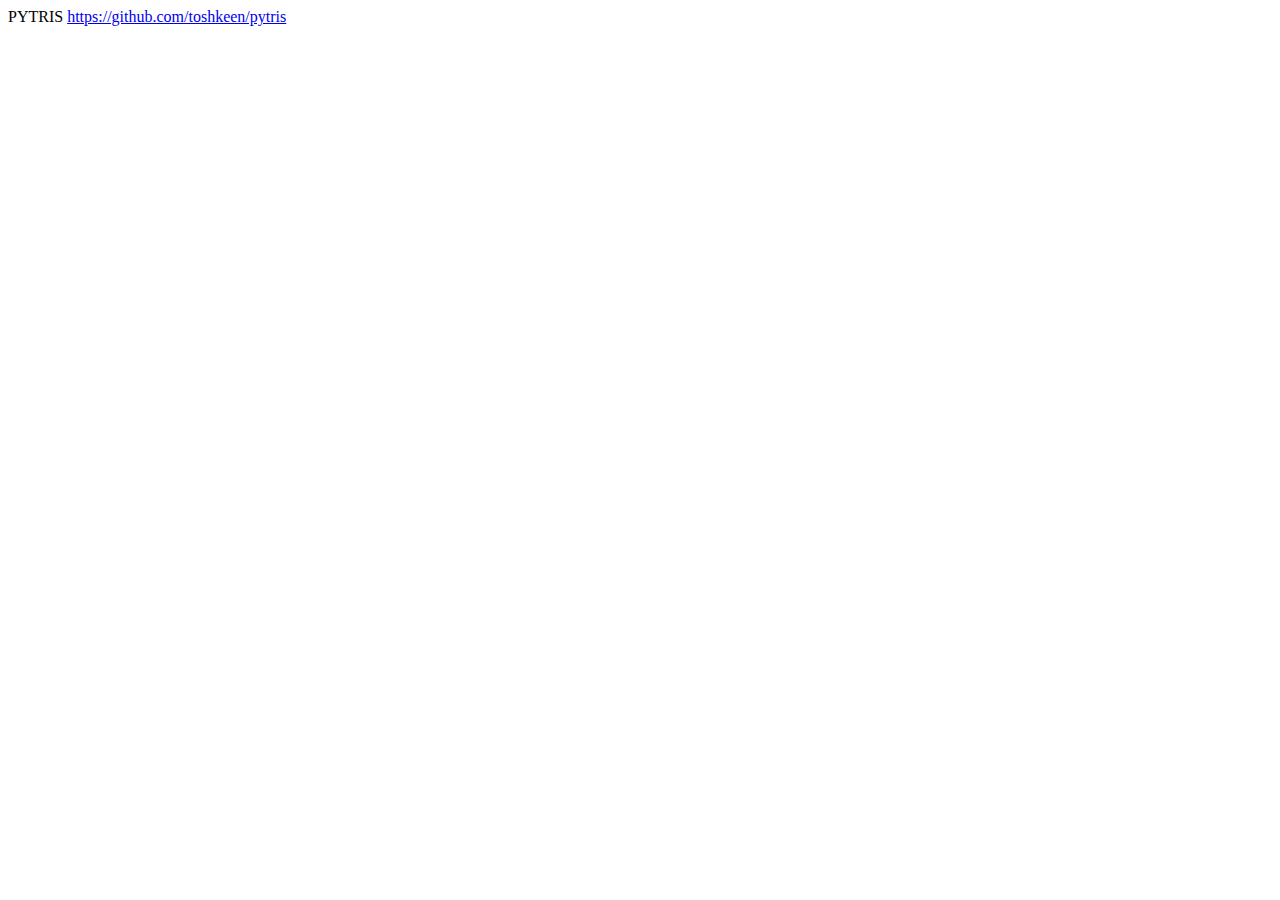
==== index.html @ 41596df6 "Create structure" ====
<!DOCTYPE html>
<html lang="en">
<head>
    <meta charset="UTF-8">
    <meta name="viewport" content="width=device-width, initial-scale=1.0">
    <meta http-equiv="X-UA-Compatible" content="ie=edge">
    <link rel="stylesheet" href="css/main.css">
    <title>PYTRIS</title>
</head>
<body>
    PYTRIS
    <a href="https://github.com/toshkeen/pytris">https://github.com/toshkeen/pytris</a>
</body>
</html>
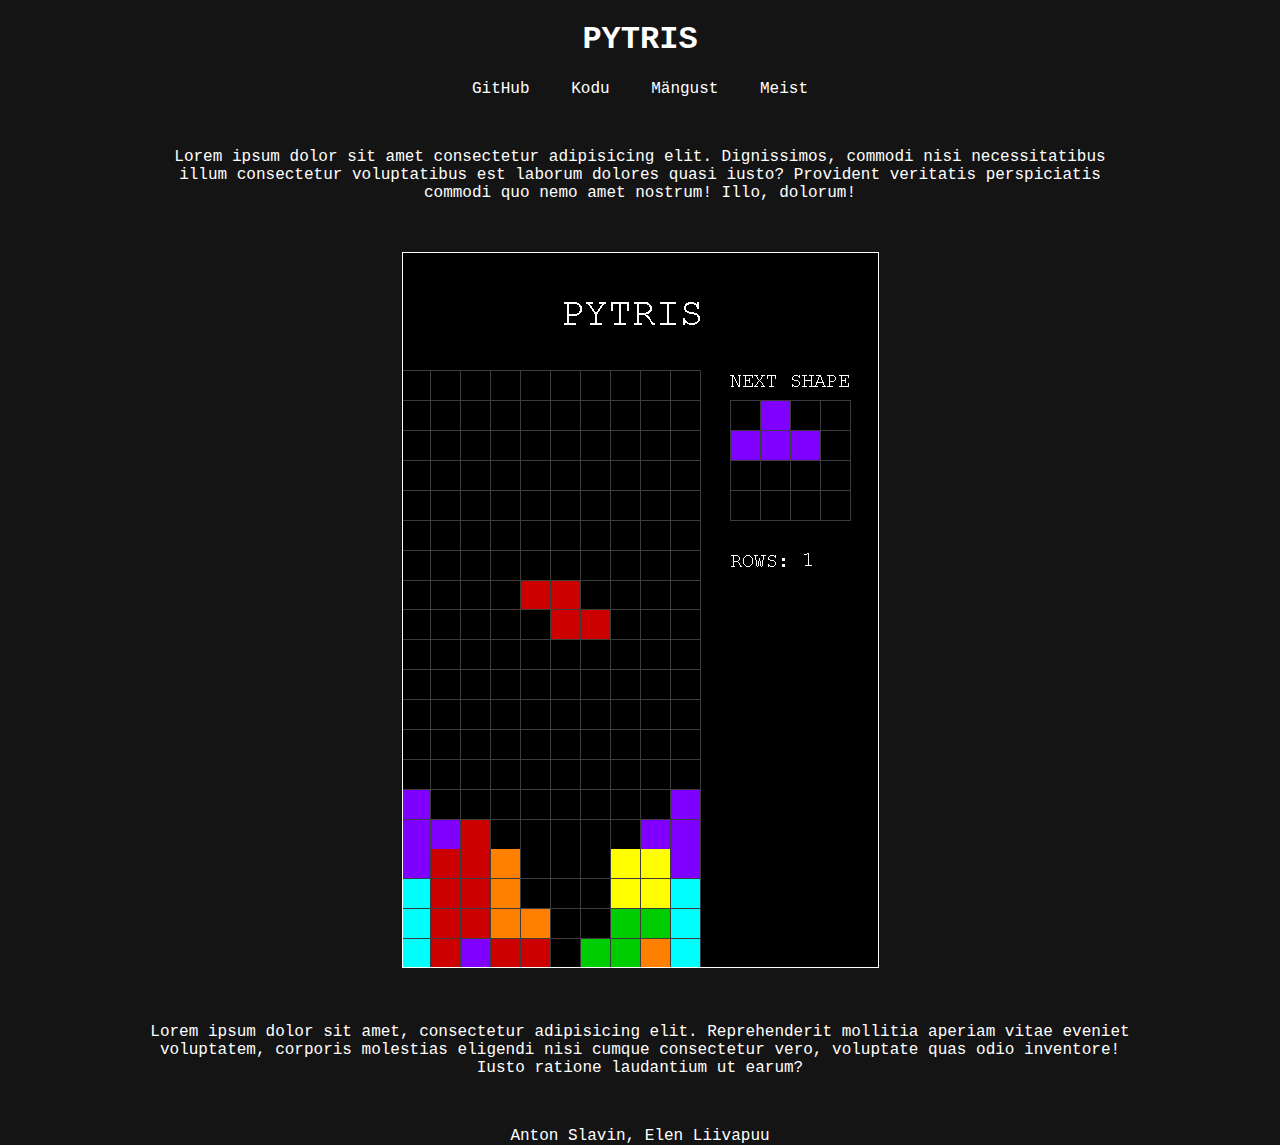
==== commit 214cb1ef: "Add content blocks and basic CSS, create initial layout" ====
--- a/index.html
+++ b/index.html
@@ -8,7 +8,26 @@
     <title>PYTRIS</title>
 </head>
 <body>
-    PYTRIS
-    <a href="https://github.com/toshkeen/pytris">https://github.com/toshkeen/pytris</a>
+    <div class="wrapper">
+
+        <header>
+            <h1>PYTRIS</h1>
+            <nav>
+                <a href="https://github.com/toshkeen/pytris">GitHub</a>
+                <a href="index.html">Kodu</a>
+                <a href="mangust/index.html">Mängust</a>
+                <a href="meist/index.html">Meist</a>
+            </nav>
+        </header>
+        <main>
+            <p>Lorem ipsum dolor sit amet consectetur adipisicing elit. Dignissimos, commodi nisi necessitatibus illum consectetur voluptatibus est laborum dolores quasi iusto? Provident veritatis perspiciatis commodi quo nemo amet nostrum! Illo, dolorum!</p>
+            <img id='cover-img' src="img/temp_cover.png" alt="">
+            <p>Lorem ipsum dolor sit amet, consectetur adipisicing elit. Reprehenderit mollitia aperiam vitae eveniet voluptatem, corporis molestias eligendi nisi cumque consectetur vero, voluptate quas odio inventore! Iusto ratione laudantium ut earum?</p>
+        </main>
+        <footer>
+            <p>Anton Slavin, Elen Liivapuu</p>
+        </footer>
+
+    </div>
 </body>
 </html>--- a/css/main.css
+++ b/css/main.css
@@ -0,0 +1,60 @@
+html {
+    font-size: 100%;
+    height: 100%;
+    width: 100%;
+}
+  
+body {
+    background: #141414;
+    text-rendering: optimizeLegibility;
+    color: #fff;
+    -webkit-font-smoothing: antialiased;
+    font-family: 'Courier New', monospace;
+}
+
+a {
+    color: #fff;
+    text-decoration: none;
+    cursor: pointer;
+}
+
+a:hover {
+    text-decoration: underline;
+}
+
+.clearfix:before, .clearfix:after {
+    content: " ";
+    display: table;
+}
+  
+.clearfix:after {
+    clear: both;
+}
+
+.wrapper {
+    max-width: 980px;
+    margin: 0 auto;
+    text-align: center;
+}
+
+header {
+    margin-bottom: 30px;
+}
+
+header nav a {
+    padding-left: 16px;
+    padding-right: 16px;
+}
+
+main p {
+    margin-top: 50px;
+    margin-bottom: 50px;
+}
+
+footer {
+    margin-top: 30px;
+}
+
+#cover-img {
+    border: 1px solid #fff;
+}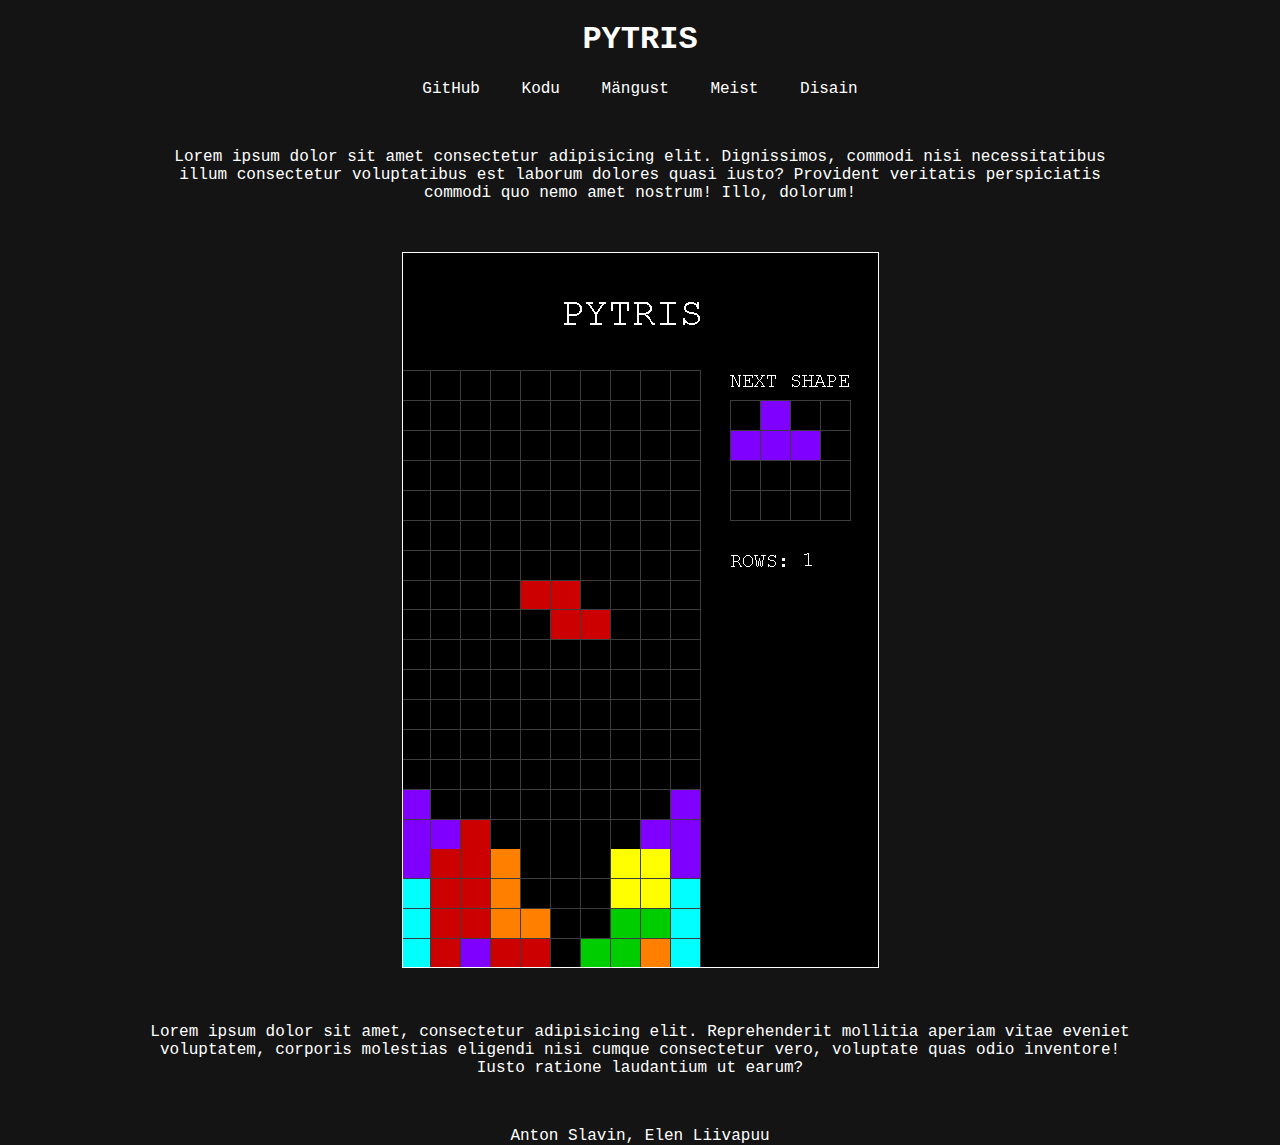
==== commit 2c83b338: "Add dark and light theme switch functionality" ====
--- a/index.html
+++ b/index.html
@@ -7,7 +7,7 @@
     <link rel="stylesheet" href="css/main.css">
     <title>PYTRIS</title>
 </head>
-<body>
+<body id='body' class='dark-theme'>
     <div class="wrapper">
 
         <header>
@@ -17,6 +17,7 @@
                 <a href="index.html">Kodu</a>
                 <a href="mangust/index.html">Mängust</a>
                 <a href="meist/index.html">Meist</a>
+                <a id='theme-toggle' href='#'>Disain</a>
             </nav>
         </header>
         <main>
@@ -29,5 +30,6 @@
         </footer>
 
     </div>
+    <script src="js/script.js"></script>
 </body>
 </html>--- a/css/main.css
+++ b/css/main.css
@@ -1,3 +1,13 @@
+.dark-theme {
+    background: #141414;
+    color: #fff;
+}
+
+.light-theme {
+    background: #fff;
+    color: #141414;
+}
+
 html {
     font-size: 100%;
     height: 100%;
@@ -5,15 +15,15 @@
 }
   
 body {
-    background: #141414;
     text-rendering: optimizeLegibility;
-    color: #fff;
     -webkit-font-smoothing: antialiased;
     font-family: 'Courier New', monospace;
+    transition: 0.5s;
+    -webkit-transition: 0.5s;
 }
 
 a {
-    color: #fff;
+    color: inherit;
     text-decoration: none;
     cursor: pointer;
 }
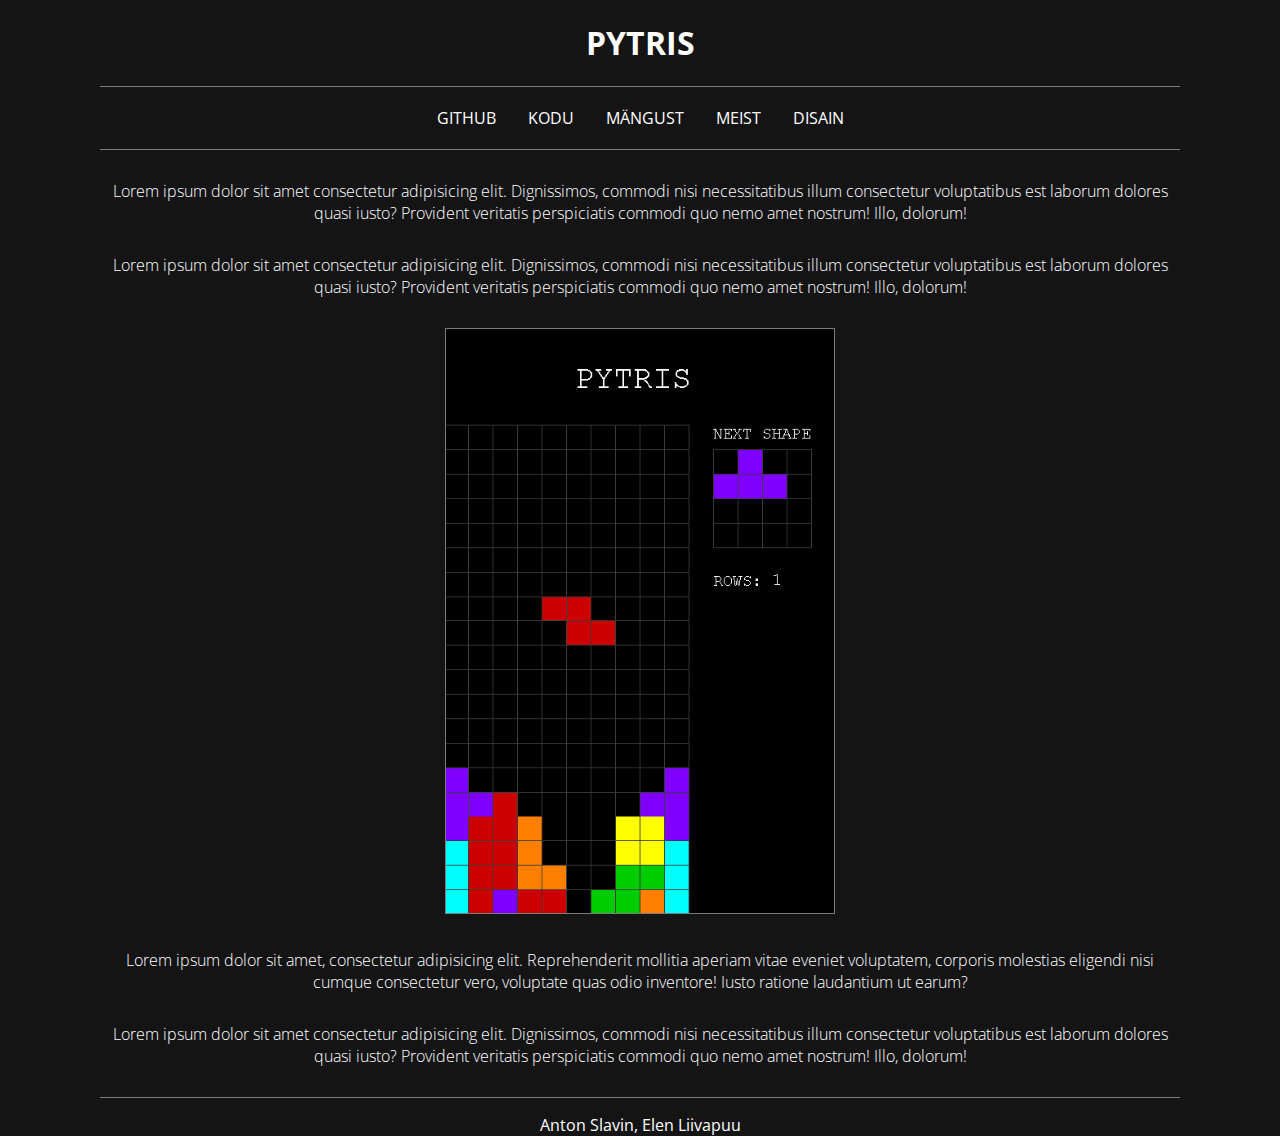
==== commit e7c1759c: "Add flexbox, new font; fix mobile view" ====
--- a/index.html
+++ b/index.html
@@ -4,6 +4,7 @@
     <meta charset="UTF-8">
     <meta name="viewport" content="width=device-width, initial-scale=1.0">
     <meta http-equiv="X-UA-Compatible" content="ie=edge">
+    <link href="https://fonts.googleapis.com/css?family=Open+Sans:300,400" rel="stylesheet">
     <link rel="stylesheet" href="css/main.css">
     <title>PYTRIS</title>
 </head>
@@ -22,8 +23,10 @@
         </header>
         <main>
             <p>Lorem ipsum dolor sit amet consectetur adipisicing elit. Dignissimos, commodi nisi necessitatibus illum consectetur voluptatibus est laborum dolores quasi iusto? Provident veritatis perspiciatis commodi quo nemo amet nostrum! Illo, dolorum!</p>
+            <p>Lorem ipsum dolor sit amet consectetur adipisicing elit. Dignissimos, commodi nisi necessitatibus illum consectetur voluptatibus est laborum dolores quasi iusto? Provident veritatis perspiciatis commodi quo nemo amet nostrum! Illo, dolorum!</p>
             <img id='cover-img' src="img/temp_cover.png" alt="">
             <p>Lorem ipsum dolor sit amet, consectetur adipisicing elit. Reprehenderit mollitia aperiam vitae eveniet voluptatem, corporis molestias eligendi nisi cumque consectetur vero, voluptate quas odio inventore! Iusto ratione laudantium ut earum?</p>
+            <p>Lorem ipsum dolor sit amet consectetur adipisicing elit. Dignissimos, commodi nisi necessitatibus illum consectetur voluptatibus est laborum dolores quasi iusto? Provident veritatis perspiciatis commodi quo nemo amet nostrum! Illo, dolorum!</p>
         </main>
         <footer>
             <p>Anton Slavin, Elen Liivapuu</p>
--- a/css/main.css
+++ b/css/main.css
@@ -17,7 +17,8 @@
 body {
     text-rendering: optimizeLegibility;
     -webkit-font-smoothing: antialiased;
-    font-family: 'Courier New', monospace;
+    font-family: 'Open Sans', sans-serif;
+    font-weight: 400;
     transition: 0.5s;
     -webkit-transition: 0.5s;
 }
@@ -42,7 +43,7 @@
 }
 
 .wrapper {
-    max-width: 980px;
+    max-width: 1080px;
     margin: 0 auto;
     text-align: center;
 }
@@ -51,20 +52,50 @@
     margin-bottom: 30px;
 }
 
+header nav {
+    border-top: 1px solid rgba(180, 180, 180, 0.65);
+    border-bottom: 1px solid rgba(180, 180, 180, 0.65);
+    padding-top: 20px;
+    padding-bottom: 20px;
+    display: flex;
+    justify-content: center;
+    flex-direction: row;
+}
+
 header nav a {
     padding-left: 16px;
     padding-right: 16px;
+    text-transform: uppercase;
+}
+
+#cover-img {
+    border: 1px solid rgba(180, 180, 180, 0.65);
+    width: 36%;
 }
 
 main p {
-    margin-top: 50px;
-    margin-bottom: 50px;
+    margin-top: 30px;
+    margin-bottom: 30px;
+    font-weight: 300;
 }
 
 footer {
     margin-top: 30px;
+    border-top: 1px solid rgba(180, 180, 180, 0.65);
 }
 
-#cover-img {
-    border: 1px solid #fff;
+@media screen and (max-width: 640px) {
+    #cover-img {
+        width: 80%;
+    }
+    header nav a {
+        padding: 3px 0 3px 0;
+    }
+    header nav {
+        flex-direction: column;
+    }
+    main p {
+        margin-top: 10px;
+        margin-bottom: 10px;
+    }
 }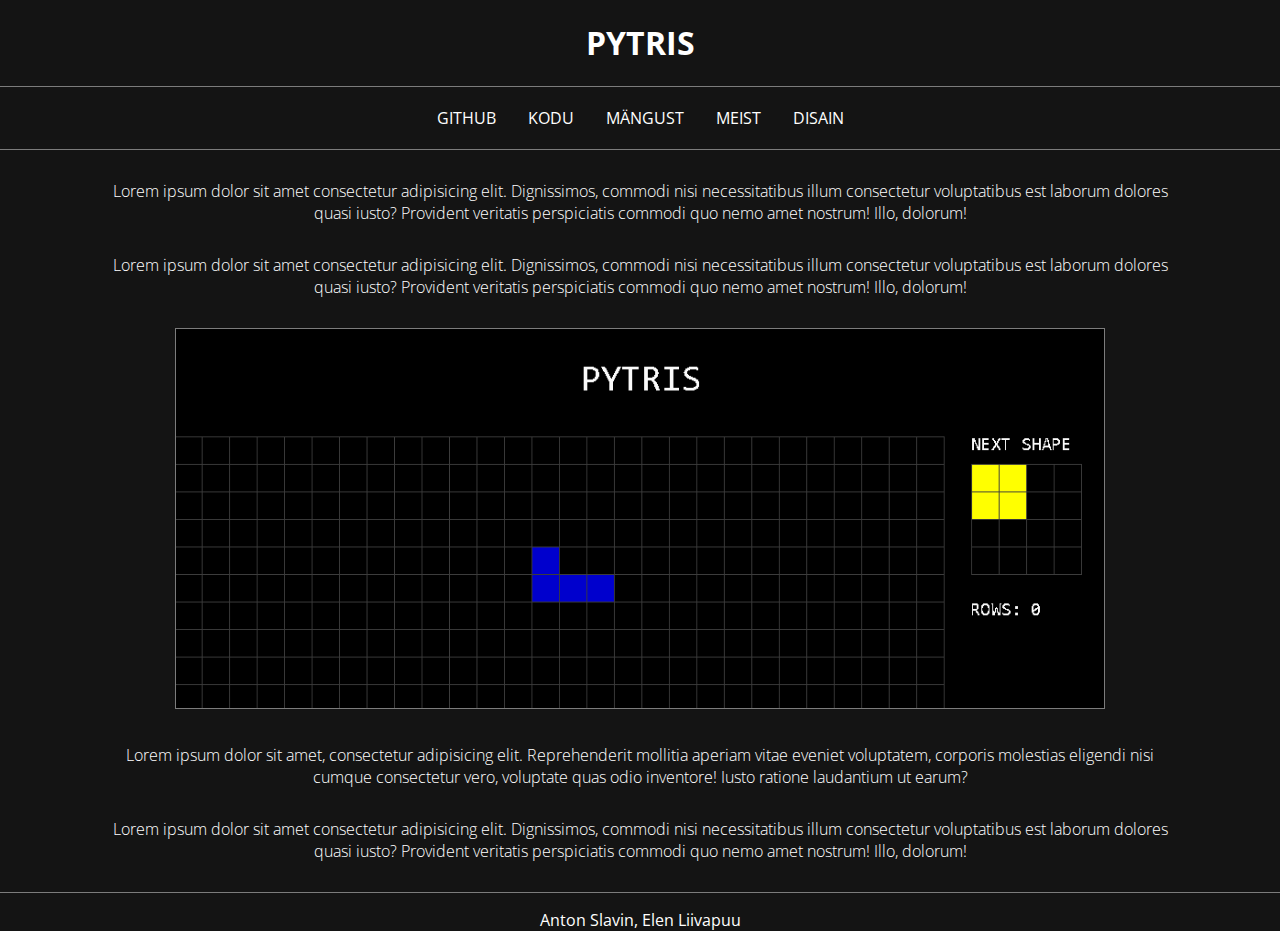
==== commit 7a86bddf: "Add theme to other pages, fix margin issue" ====
--- a/index.html
+++ b/index.html
@@ -8,19 +8,18 @@
     <link rel="stylesheet" href="css/main.css">
     <title>PYTRIS</title>
 </head>
-<body id='body' class='dark-theme'>
+<body id="body" class="dark-theme">
+    <header>
+        <h1>PYTRIS</h1>
+        <nav>
+            <a href="https://github.com/toshkeen/pytris">GitHub</a>
+            <a href="index.html">Kodu</a>
+            <a href="mangust/index.html">Mängust</a>
+            <a href="meist/index.html">Meist</a>
+            <a id='theme-toggle' href='#'>Disain</a>
+        </nav>
+    </header>
     <div class="wrapper">
-
-        <header>
-            <h1>PYTRIS</h1>
-            <nav>
-                <a href="https://github.com/toshkeen/pytris">GitHub</a>
-                <a href="index.html">Kodu</a>
-                <a href="mangust/index.html">Mängust</a>
-                <a href="meist/index.html">Meist</a>
-                <a id='theme-toggle' href='#'>Disain</a>
-            </nav>
-        </header>
         <main>
             <p>Lorem ipsum dolor sit amet consectetur adipisicing elit. Dignissimos, commodi nisi necessitatibus illum consectetur voluptatibus est laborum dolores quasi iusto? Provident veritatis perspiciatis commodi quo nemo amet nostrum! Illo, dolorum!</p>
             <p>Lorem ipsum dolor sit amet consectetur adipisicing elit. Dignissimos, commodi nisi necessitatibus illum consectetur voluptatibus est laborum dolores quasi iusto? Provident veritatis perspiciatis commodi quo nemo amet nostrum! Illo, dolorum!</p>
@@ -28,11 +27,10 @@
             <p>Lorem ipsum dolor sit amet, consectetur adipisicing elit. Reprehenderit mollitia aperiam vitae eveniet voluptatem, corporis molestias eligendi nisi cumque consectetur vero, voluptate quas odio inventore! Iusto ratione laudantium ut earum?</p>
             <p>Lorem ipsum dolor sit amet consectetur adipisicing elit. Dignissimos, commodi nisi necessitatibus illum consectetur voluptatibus est laborum dolores quasi iusto? Provident veritatis perspiciatis commodi quo nemo amet nostrum! Illo, dolorum!</p>
         </main>
-        <footer>
-            <p>Anton Slavin, Elen Liivapuu</p>
-        </footer>
-
     </div>
+    <footer>
+        <p>Anton Slavin, Elen Liivapuu</p>
+    </footer>
     <script src="js/script.js"></script>
 </body>
 </html>--- a/css/main.css
+++ b/css/main.css
@@ -21,6 +21,7 @@
     font-weight: 400;
     transition: 0.5s;
     -webkit-transition: 0.5s;
+    margin: 0;
 }
 
 a {
@@ -50,6 +51,7 @@
 
 header {
     margin-bottom: 30px;
+    text-align: center;
 }
 
 header nav {
@@ -70,7 +72,7 @@
 
 #cover-img {
     border: 1px solid rgba(180, 180, 180, 0.65);
-    width: 36%;
+    width: 86%;
 }
 
 main p {
@@ -81,12 +83,14 @@
 
 footer {
     margin-top: 30px;
+    margin-bottom: 20px;
     border-top: 1px solid rgba(180, 180, 180, 0.65);
+    text-align: center;
 }
 
 @media screen and (max-width: 640px) {
     #cover-img {
-        width: 80%;
+        width: 98%;
     }
     header nav a {
         padding: 3px 0 3px 0;
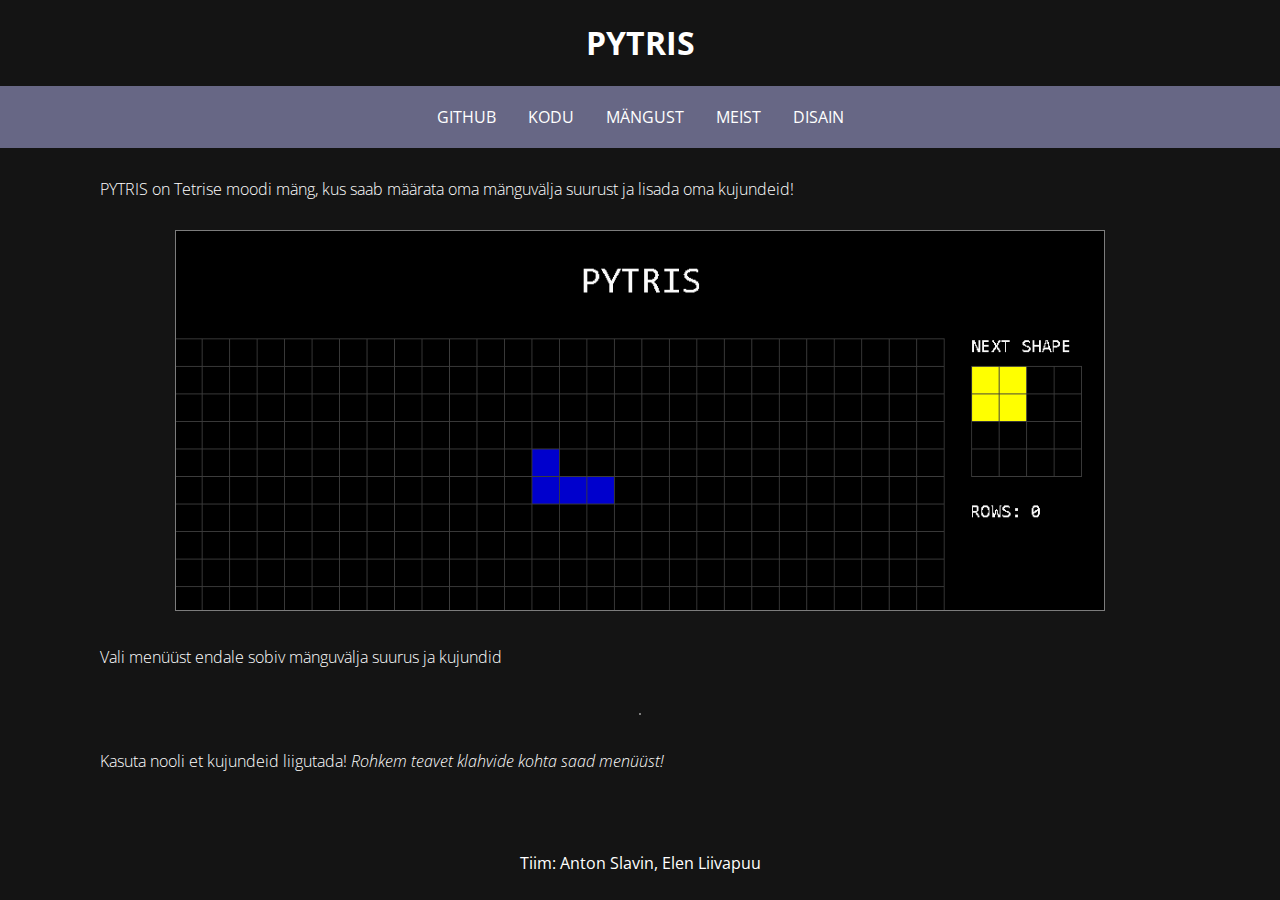
==== commit d18a89cf: "Edit main page" ====
--- a/index.html
+++ b/index.html
@@ -21,16 +21,16 @@
     </header>
     <div class="wrapper">
         <main>
-            <p>Lorem ipsum dolor sit amet consectetur adipisicing elit. Dignissimos, commodi nisi necessitatibus illum consectetur voluptatibus est laborum dolores quasi iusto? Provident veritatis perspiciatis commodi quo nemo amet nostrum! Illo, dolorum!</p>
-            <p>Lorem ipsum dolor sit amet consectetur adipisicing elit. Dignissimos, commodi nisi necessitatibus illum consectetur voluptatibus est laborum dolores quasi iusto? Provident veritatis perspiciatis commodi quo nemo amet nostrum! Illo, dolorum!</p>
+            <p>PYTRIS on Tetrise moodi mäng, kus saab määrata oma mänguvälja suurust ja lisada oma kujundeid!</p>
             <img id='cover-img' src="img/temp_cover.png" alt="">
-            <p>Lorem ipsum dolor sit amet, consectetur adipisicing elit. Reprehenderit mollitia aperiam vitae eveniet voluptatem, corporis molestias eligendi nisi cumque consectetur vero, voluptate quas odio inventore! Iusto ratione laudantium ut earum?</p>
-            <p>Lorem ipsum dolor sit amet consectetur adipisicing elit. Dignissimos, commodi nisi necessitatibus illum consectetur voluptatibus est laborum dolores quasi iusto? Provident veritatis perspiciatis commodi quo nemo amet nostrum! Illo, dolorum!</p>
+            <p>Vali menüüst endale sobiv mänguvälja suurus ja kujundid</p>
+            <img id='cover-img' src="img/temp_menu.png" alt="">
+            <p>Kasuta nooli et kujundeid liigutada! <em>Rohkem teavet klahvide kohta saad menüüst!</em></p>
         </main>
     </div>
     <footer>
-        <p>Anton Slavin, Elen Liivapuu</p>
+        <p>Tiim: Anton Slavin, Elen Liivapuu</p>
     </footer>
     <script src="js/script.js"></script>
 </body>
-</html>+</html>
--- a/css/main.css
+++ b/css/main.css
@@ -55,8 +55,9 @@
 }
 
 header nav {
-    border-top: 1px solid rgba(180, 180, 180, 0.65);
-    border-bottom: 1px solid rgba(180, 180, 180, 0.65);
+    /* border-top: 1px solid rgba(180, 180, 180, 0.65); */
+    /* border-bottom: 1px solid rgba(180, 180, 180, 0.65); */
+    background: rgb(103, 103, 133);
     padding-top: 20px;
     padding-bottom: 20px;
     display: flex;
@@ -65,6 +66,7 @@
 }
 
 header nav a {
+    color: #fff;
     padding-left: 16px;
     padding-right: 16px;
     text-transform: uppercase;
@@ -79,12 +81,17 @@
     margin-top: 30px;
     margin-bottom: 30px;
     font-weight: 300;
+    text-align: left;
+}
+
+h2, h3 {
+    text-align: left;
 }
 
 footer {
-    margin-top: 30px;
+    margin-top: 80px;
     margin-bottom: 20px;
-    border-top: 1px solid rgba(180, 180, 180, 0.65);
+    /* border-top: 1px solid rgba(180, 180, 180, 0.65); */
     text-align: center;
 }
 
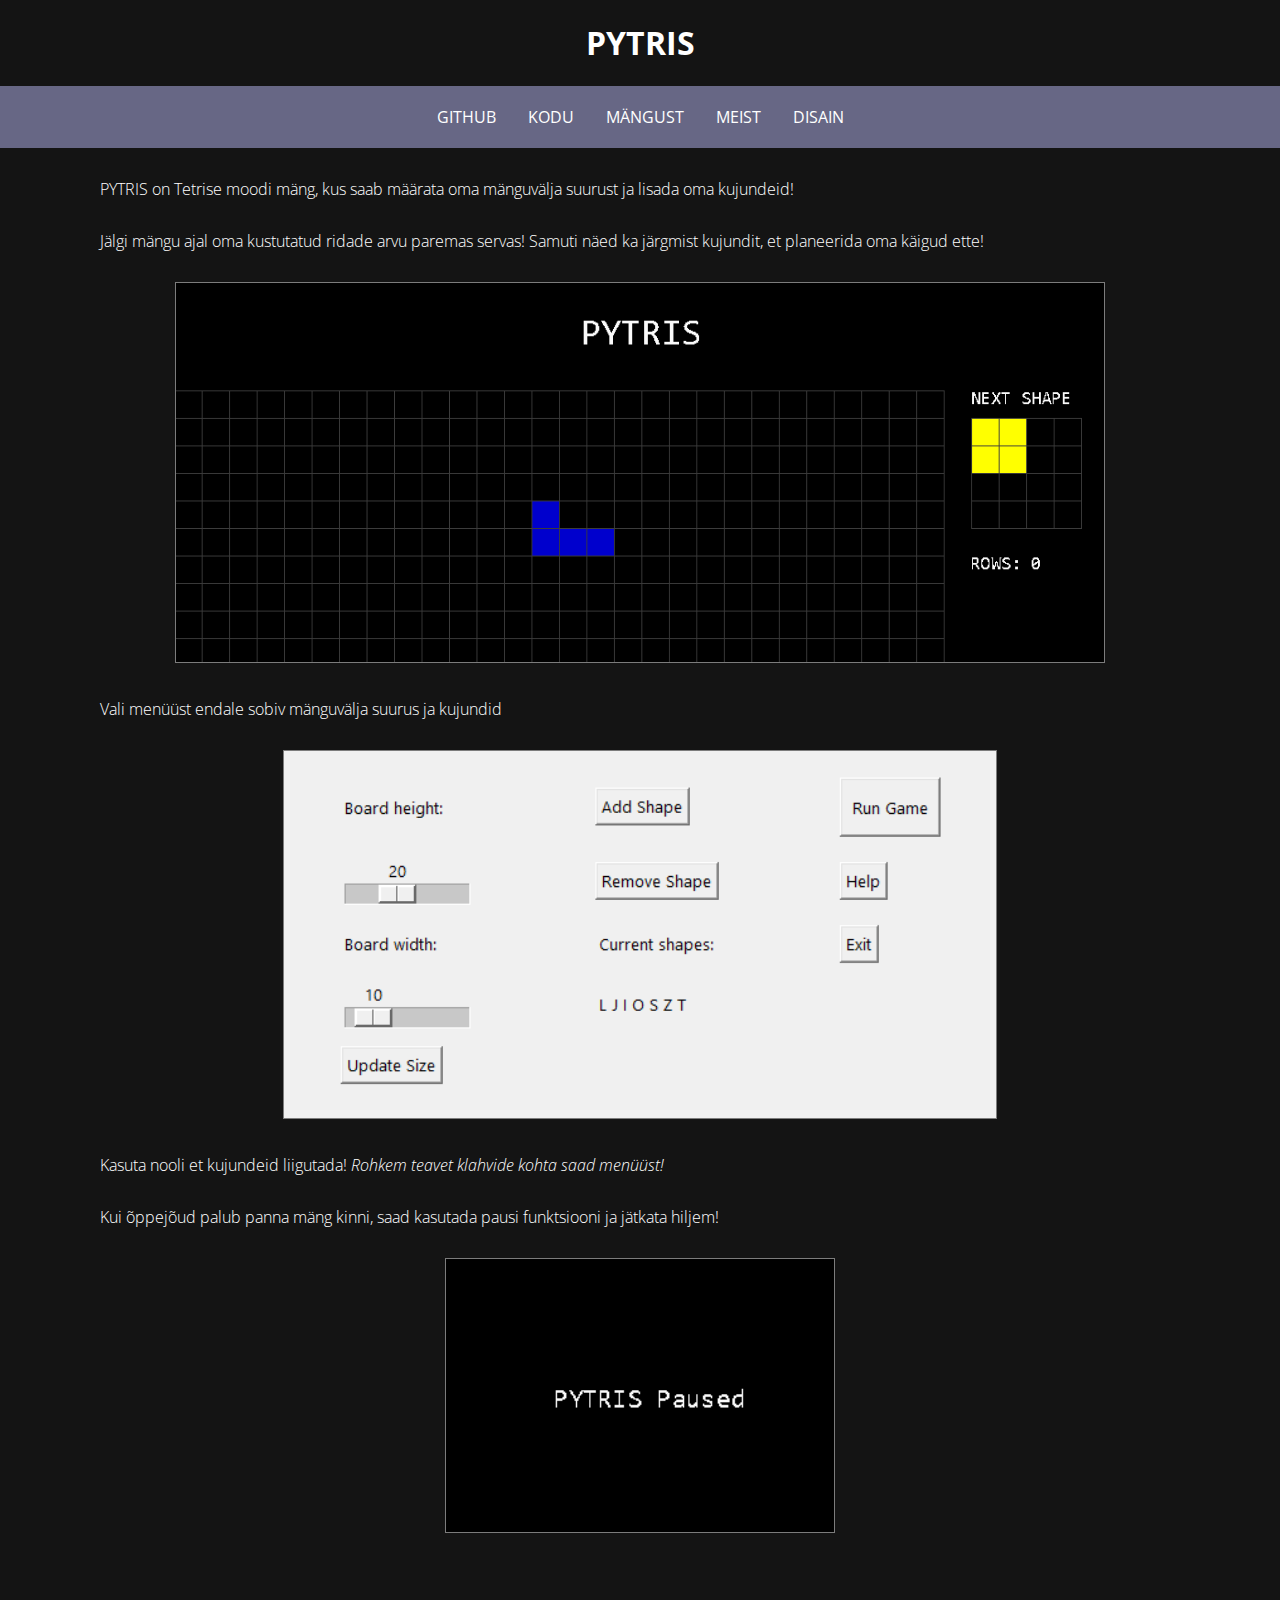
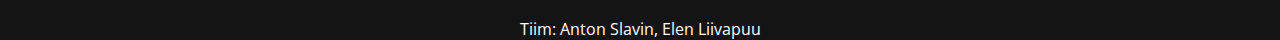
==== commit c3b03157: "Add more info to main page" ====
--- a/index.html
+++ b/index.html
@@ -22,10 +22,13 @@
     <div class="wrapper">
         <main>
             <p>PYTRIS on Tetrise moodi mäng, kus saab määrata oma mänguvälja suurust ja lisada oma kujundeid!</p>
+            <p>Jälgi mängu ajal oma kustutatud ridade arvu paremas servas! Samuti näed ka järgmist kujundit, et planeerida oma käigud ette!</p>
             <img id='cover-img' src="img/temp_cover.png" alt="">
             <p>Vali menüüst endale sobiv mänguvälja suurus ja kujundid</p>
-            <img id='cover-img' src="img/temp_menu.png" alt="">
+            <img id='menu-img' src="img/temp_menu.png" alt="">
             <p>Kasuta nooli et kujundeid liigutada! <em>Rohkem teavet klahvide kohta saad menüüst!</em></p>
+            <p>Kui õppejõud palub panna mäng kinni, saad kasutada pausi funktsiooni ja jätkata hiljem!</p>
+            <img id='pause-img' src="img/pause_menu.png" alt="">
         </main>
     </div>
     <footer>
--- a/css/main.css
+++ b/css/main.css
@@ -77,6 +77,16 @@
     width: 86%;
 }
 
+#menu-img {
+    border: 1px solid rgba(180, 180, 180, 0.65);
+    width: 66%;
+}
+
+#pause-img {
+    border: 1px solid rgba(180, 180, 180, 0.65);
+    width: 36%;
+}
+
 main p {
     margin-top: 30px;
     margin-bottom: 30px;
@@ -96,8 +106,18 @@
 }
 
 @media screen and (max-width: 640px) {
+    .wrapper {
+        padding-left: 10px;
+        padding-right: 10px;
+    }
     #cover-img {
         width: 98%;
+    }
+    #menu-img {
+        width: 80%;
+    }
+    #pause-img {
+        width: 70%;
     }
     header nav a {
         padding: 3px 0 3px 0;
